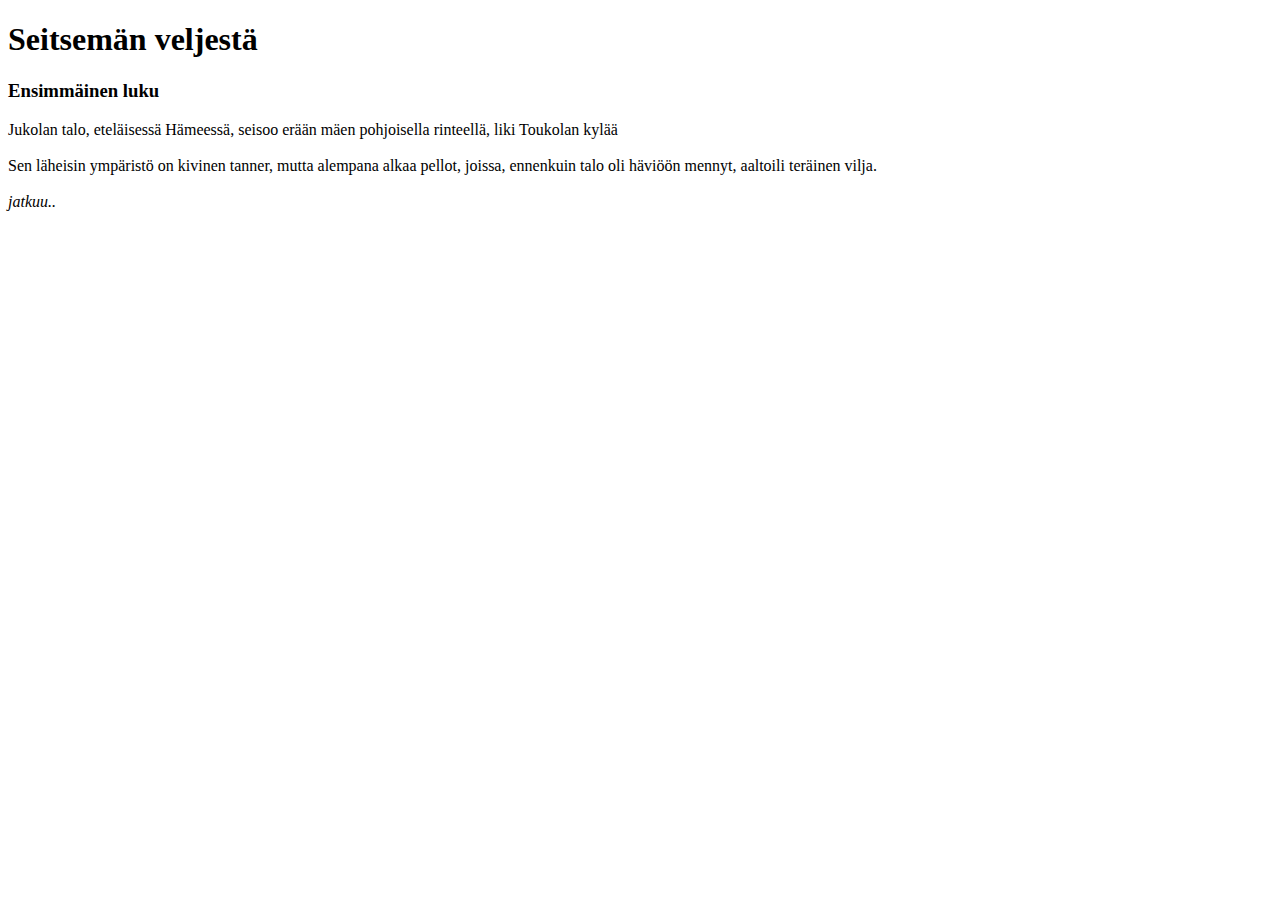
==== index.html @ a18d6718 "Osa 3. Toinen tehtävä" ====
<!DOCTYPE html>
<html>

<head>
    <meta charset="utf-8">
    <title>Lapio website</title>
</head>

<body>
    <!--Tee tehtävät tänne-->
    <h1>Seitsemän veljestä</h1>
    <h3>Ensimmäinen luku</h3>
    <p>Jukolan talo, eteläisessä Hämeessä, seisoo erään mäen pohjoisella rinteellä, liki Toukolan kylää
        <br><br>
        Sen läheisin ympäristö on kivinen tanner, mutta alempana alkaa pellot, joissa, ennenkuin talo oli häviöön mennyt, aaltoili teräinen vilja.
        <br><br>
        <i>jatkuu..</i>
    </p>
</body>

</html>
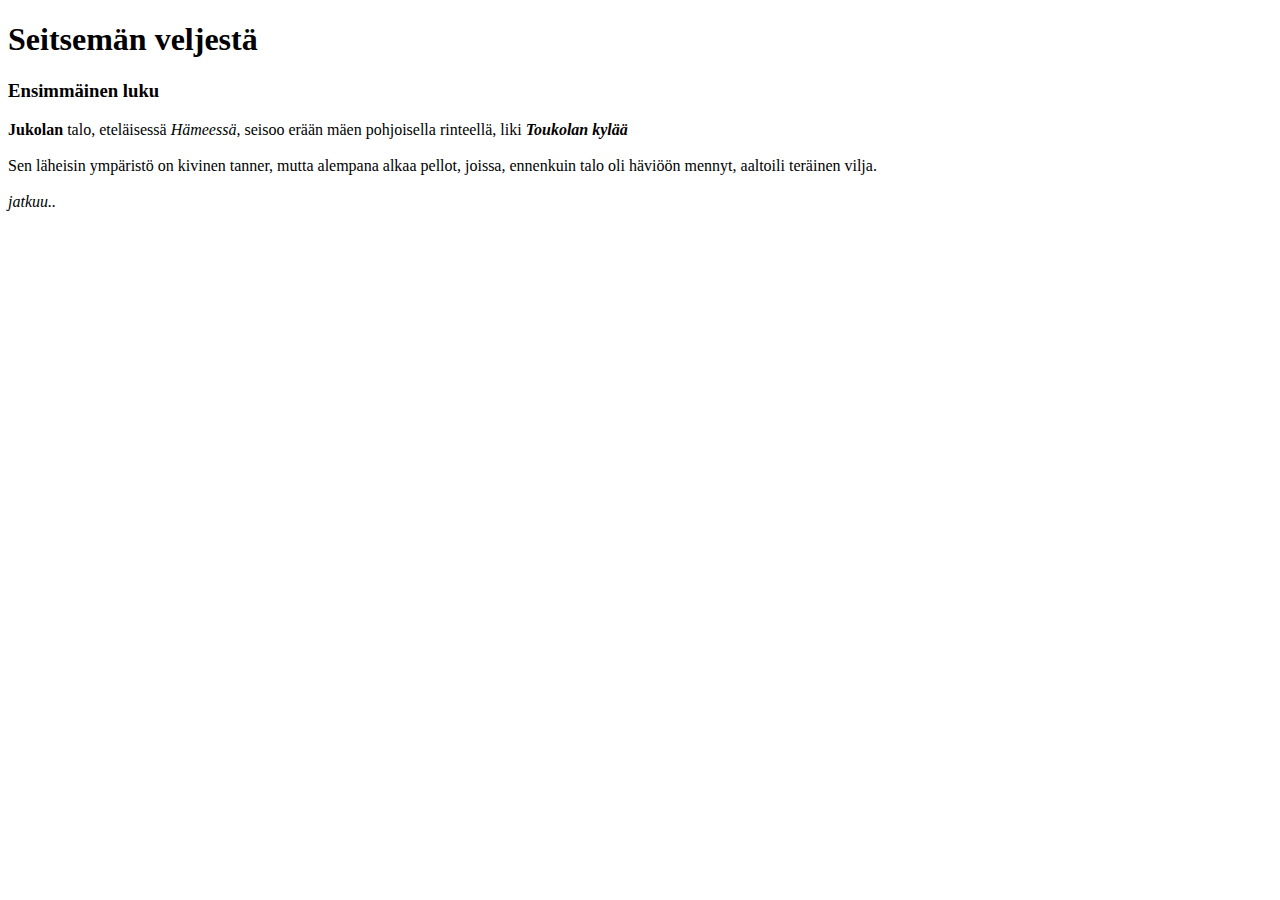
==== commit 3bb6ea3f: "Osa 3. Kolmas tehtävä" ====
--- a/index.html
+++ b/index.html
@@ -10,7 +10,7 @@
     <!--Tee tehtävät tänne-->
     <h1>Seitsemän veljestä</h1>
     <h3>Ensimmäinen luku</h3>
-    <p>Jukolan talo, eteläisessä Hämeessä, seisoo erään mäen pohjoisella rinteellä, liki Toukolan kylää
+    <p><b>Jukolan</b> talo, eteläisessä <i>Hämeessä</i>, seisoo erään mäen pohjoisella rinteellä, liki <b><i>Toukolan kylää</b></i>
         <br><br>
         Sen läheisin ympäristö on kivinen tanner, mutta alempana alkaa pellot, joissa, ennenkuin talo oli häviöön mennyt, aaltoili teräinen vilja.
         <br><br>
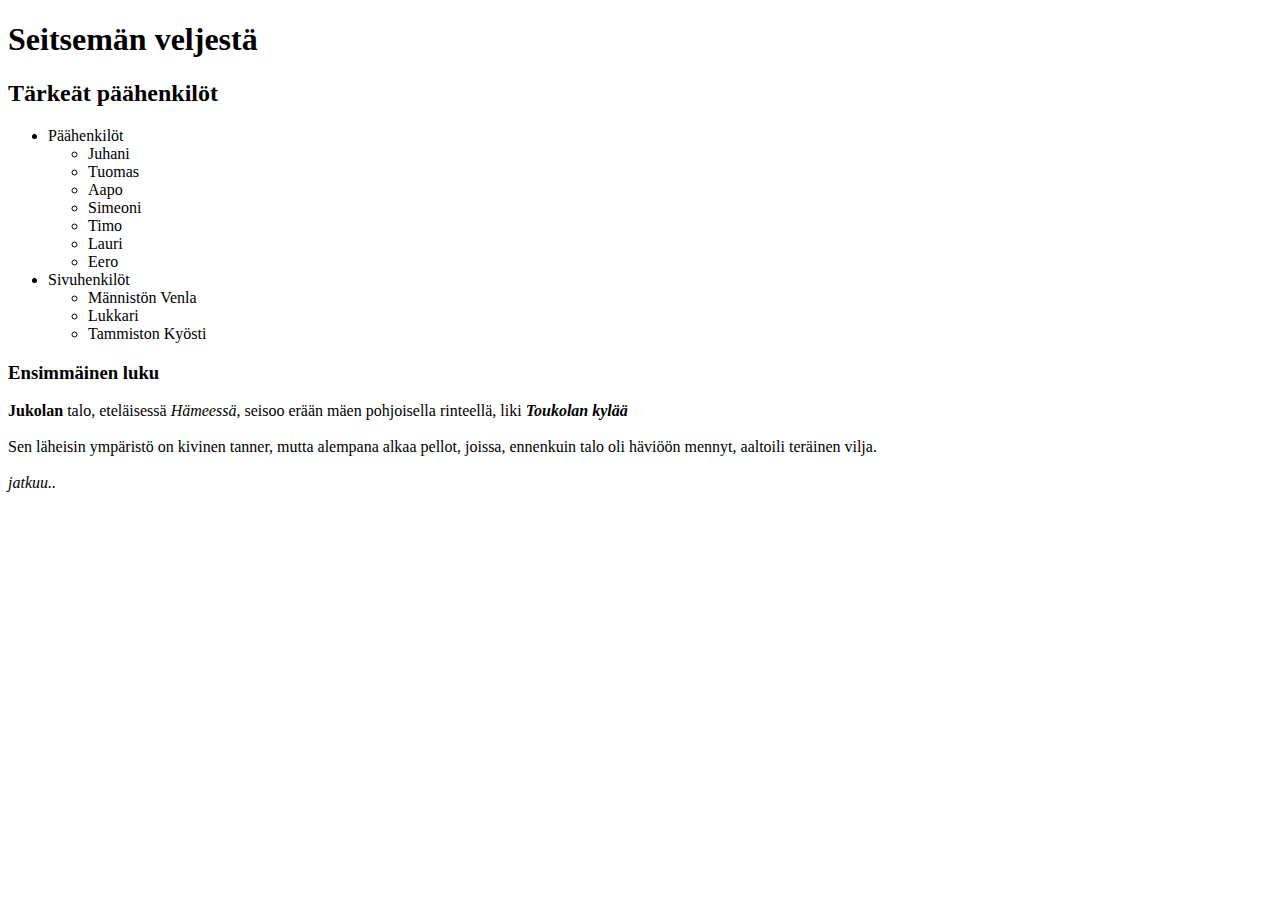
==== commit 993ca712: "Osa 3. Neljäs tehtävä" ====
--- a/index.html
+++ b/index.html
@@ -9,13 +9,34 @@
 <body>
     <!--Tee tehtävät tänne-->
     <h1>Seitsemän veljestä</h1>
+    <h2>Tärkeät päähenkilöt</h2>
+    <ul>
+        <li>Päähenkilöt</li>
+        <ul>
+            <li>Juhani</li>
+            <li>Tuomas</li>
+            <li>Aapo</li>
+            <li>Simeoni</li>
+            <li>Timo</li>
+            <li>Lauri</li>
+            <li>Eero</li>
+        </ul>
+        <li>Sivuhenkilöt</li>
+        <ul>
+            <li>Männistön Venla</li>
+            <li>Lukkari</li>
+            <li>Tammiston Kyösti</li>
+        </ul>
+    </ul>
     <h3>Ensimmäinen luku</h3>
-    <p><b>Jukolan</b> talo, eteläisessä <i>Hämeessä</i>, seisoo erään mäen pohjoisella rinteellä, liki <b><i>Toukolan kylää</b></i>
+    <p><b>Jukolan</b> talo, eteläisessä <i>Hämeessä</i>, seisoo erään mäen pohjoisella rinteellä, liki <b><i>Toukolan
+                kylää</b></i>
         <br><br>
-        Sen läheisin ympäristö on kivinen tanner, mutta alempana alkaa pellot, joissa, ennenkuin talo oli häviöön mennyt, aaltoili teräinen vilja.
+        Sen läheisin ympäristö on kivinen tanner, mutta alempana alkaa pellot, joissa, ennenkuin talo oli häviöön
+        mennyt, aaltoili teräinen vilja.
         <br><br>
         <i>jatkuu..</i>
     </p>
 </body>
 
-</html>
+</html>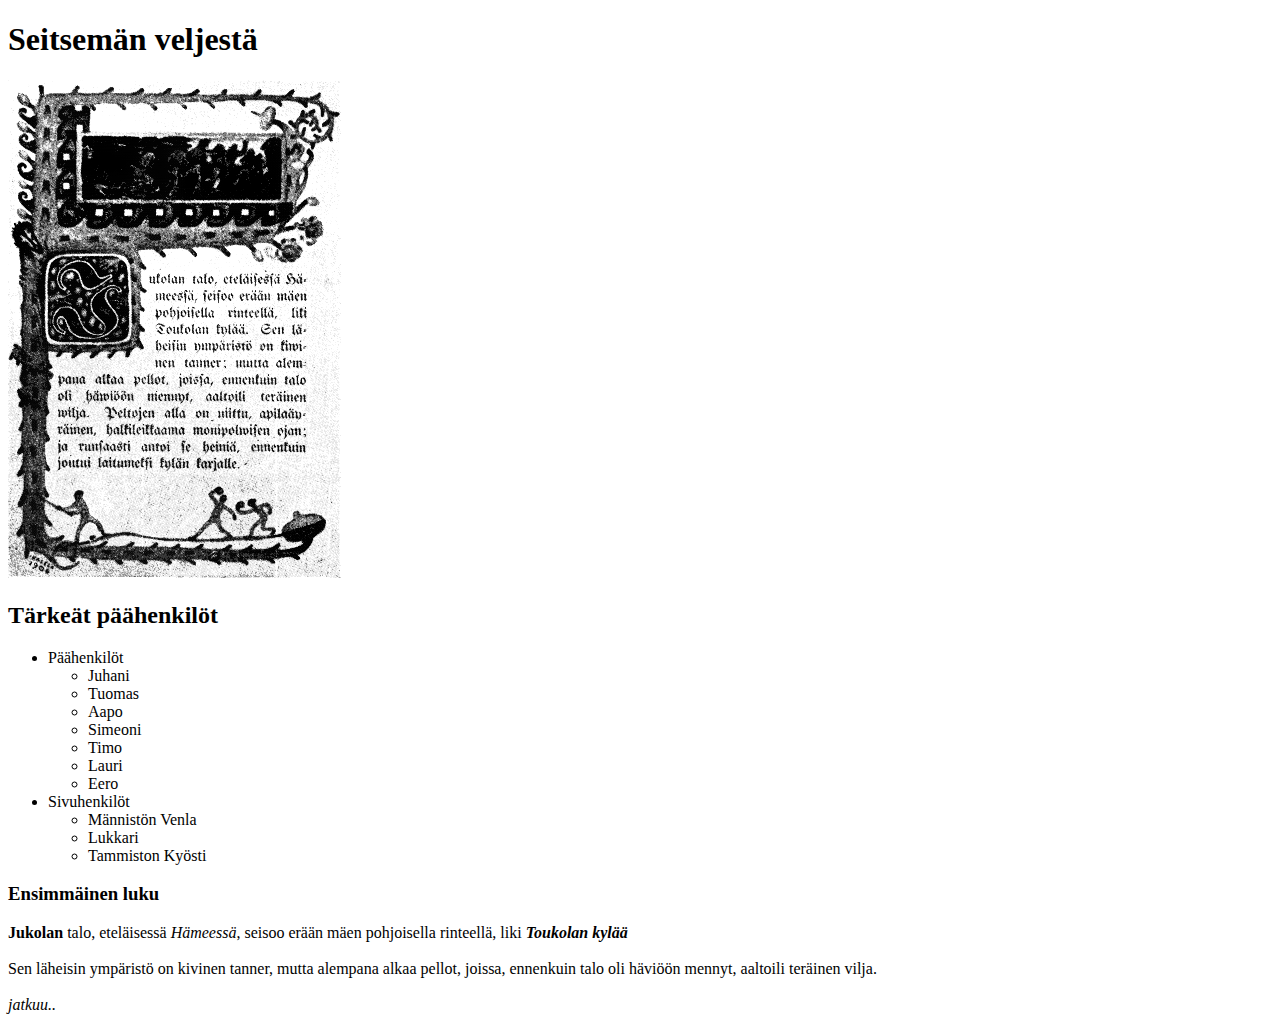
==== commit b08d529f: "Osa 3. Viides tehtävä" ====
--- a/index.html
+++ b/index.html
@@ -9,6 +9,8 @@
 <body>
     <!--Tee tehtävät tänne-->
     <h1>Seitsemän veljestä</h1>
+    <!--Kuva kirjan Seitsemän veljestä ensimmäisestä sivusta-->
+    <img src="assets/Seitsemän_veljestä.png" alt="Seitsemän veljestä" />
     <h2>Tärkeät päähenkilöt</h2>
     <ul>
         <li>Päähenkilöt</li>
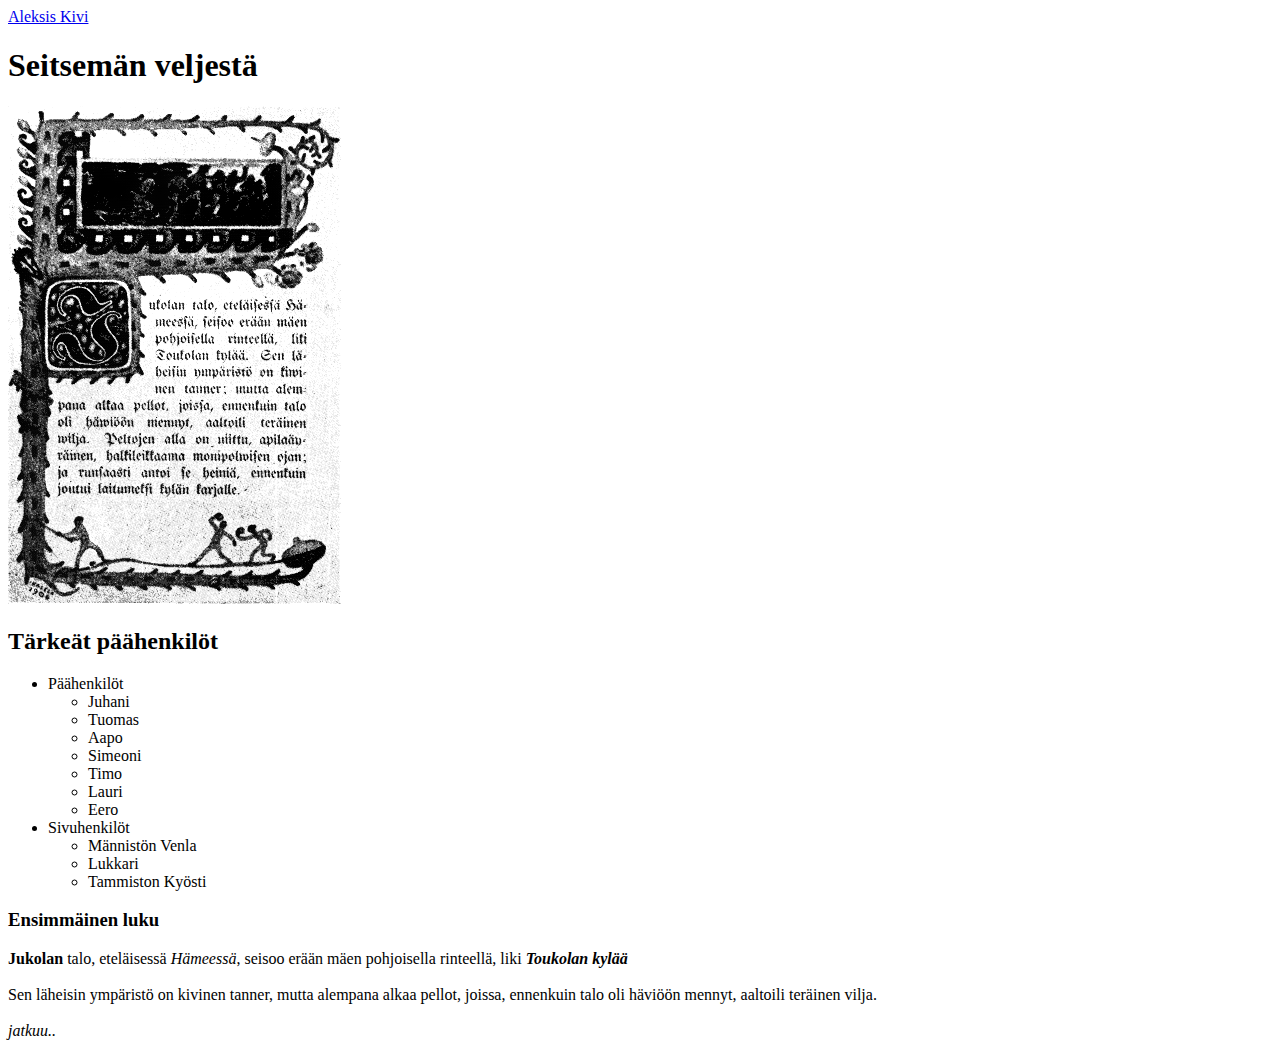
==== commit 327565a9: "Osa 3. Kuudes tehtävä" ====
--- a/index.html
+++ b/index.html
@@ -8,6 +8,7 @@
 
 <body>
     <!--Tee tehtävät tänne-->
+    <a href="toinen.html">Aleksis Kivi</a>
     <h1>Seitsemän veljestä</h1>
     <!--Kuva kirjan Seitsemän veljestä ensimmäisestä sivusta-->
     <img src="assets/Seitsemän_veljestä.png" alt="Seitsemän veljestä" />
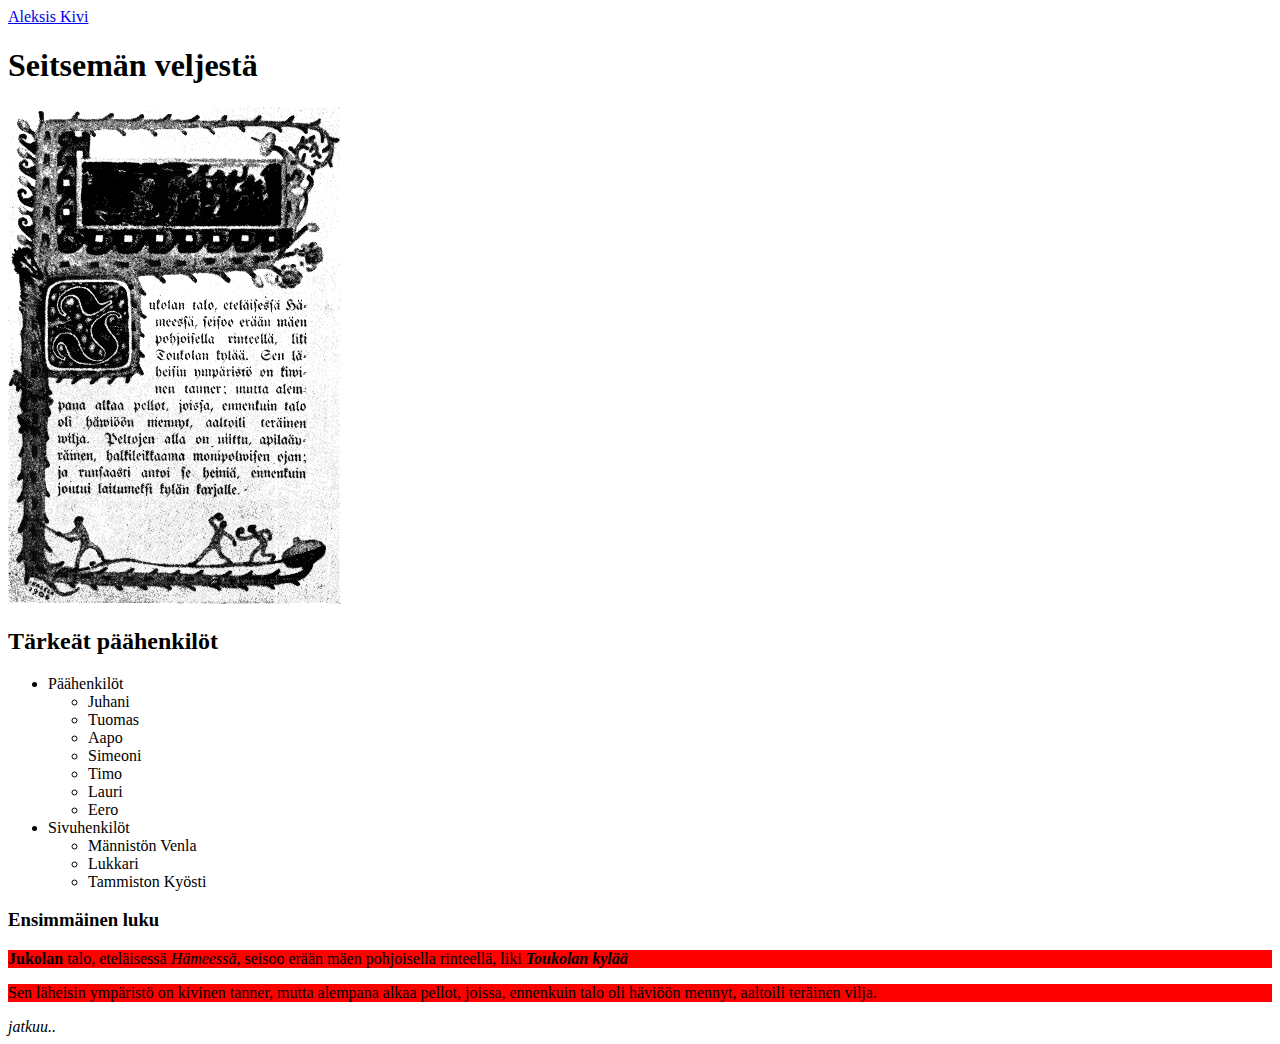
==== commit 6802a30c: "Osa 3. Seitsemäs tehtävä" ====
--- a/index.html
+++ b/index.html
@@ -3,6 +3,7 @@
 
 <head>
     <meta charset="utf-8">
+    <link rel="stylesheet" href="style.css">
     <title>Lapio website</title>
 </head>
 
@@ -33,13 +34,11 @@
     </ul>
     <h3>Ensimmäinen luku</h3>
     <p><b>Jukolan</b> talo, eteläisessä <i>Hämeessä</i>, seisoo erään mäen pohjoisella rinteellä, liki <b><i>Toukolan
-                kylää</b></i>
-        <br><br>
+                kylää</b></i></p>
+    <p>
         Sen läheisin ympäristö on kivinen tanner, mutta alempana alkaa pellot, joissa, ennenkuin talo oli häviöön
-        mennyt, aaltoili teräinen vilja.
-        <br><br>
-        <i>jatkuu..</i>
-    </p>
+        mennyt, aaltoili teräinen vilja.</p>
+    <i>jatkuu..</i>
 </body>
 
 </html>--- a/style.css
+++ b/style.css
@@ -0,0 +1,3 @@
+p {
+    background-color: red;
+}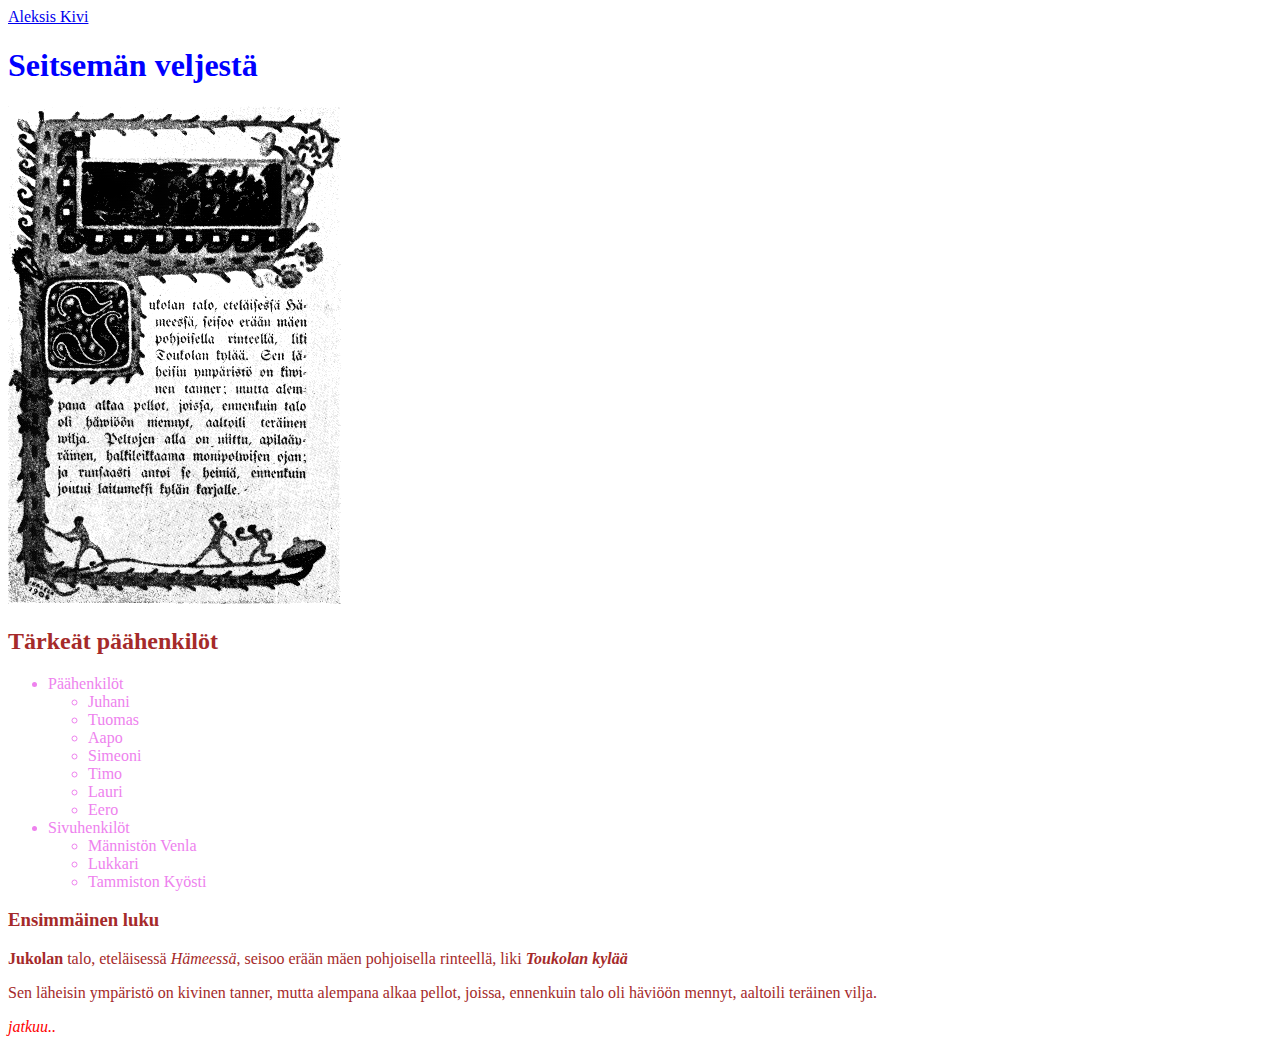
==== commit 1963ca4a: "Osa 3. Kahdeksas tehtävä" ====
--- a/index.html
+++ b/index.html
@@ -38,7 +38,7 @@
     <p>
         Sen läheisin ympäristö on kivinen tanner, mutta alempana alkaa pellot, joissa, ennenkuin talo oli häviöön
         mennyt, aaltoili teräinen vilja.</p>
-    <i>jatkuu..</i>
+    <i class="i">jatkuu..</i>
 </body>
 
 </html>--- a/style.css
+++ b/style.css
@@ -1,3 +1,18 @@
+.i {
+    color: red;
+}
+h1 {
+    color: blue;
+}
+h2 {
+    color: brown;
+}
+h3 {
+    color: brown;
+}
 p {
-    background-color: red;
+    color: brown;
+}
+li {
+    color: violet;
 }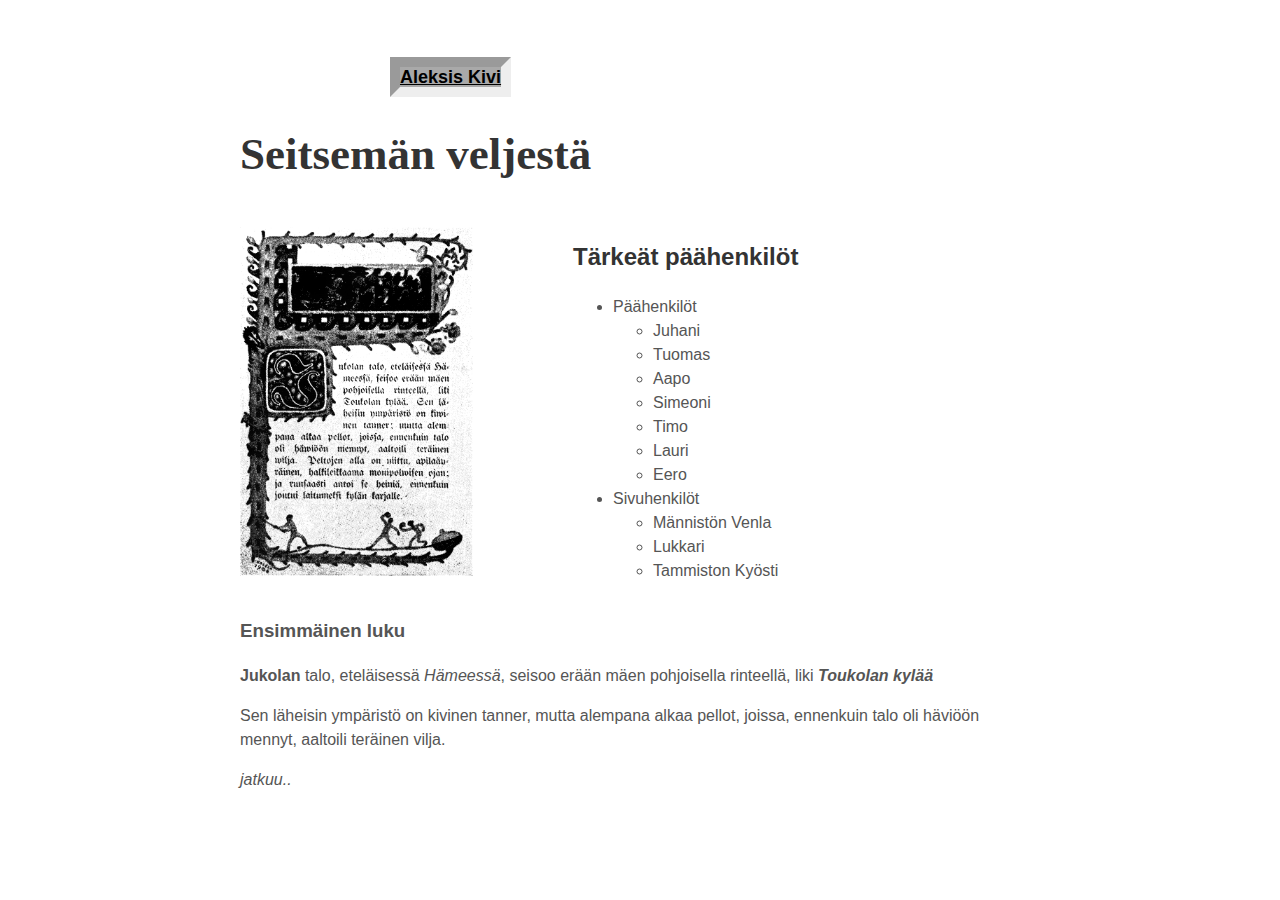
==== commit 4afa3204: "Osa 3. Yhdestoista tehtävä" ====
--- a/index.html
+++ b/index.html
@@ -11,27 +11,33 @@
     <!--Tee tehtävät tänne-->
     <a href="toinen.html">Aleksis Kivi</a>
     <h1>Seitsemän veljestä</h1>
-    <!--Kuva kirjan Seitsemän veljestä ensimmäisestä sivusta-->
-    <img src="assets/Seitsemän_veljestä.png" alt="Seitsemän veljestä" />
-    <h2>Tärkeät päähenkilöt</h2>
-    <ul>
-        <li>Päähenkilöt</li>
-        <ul>
-            <li>Juhani</li>
-            <li>Tuomas</li>
-            <li>Aapo</li>
-            <li>Simeoni</li>
-            <li>Timo</li>
-            <li>Lauri</li>
-            <li>Eero</li>
-        </ul>
-        <li>Sivuhenkilöt</li>
-        <ul>
-            <li>Männistön Venla</li>
-            <li>Lukkari</li>
-            <li>Tammiston Kyösti</li>
-        </ul>
-    </ul>
+    <div>
+        <span>
+            <!--Kuva kirjan Seitsemän veljestä ensimmäisestä sivusta-->
+            <img src="assets/Seitsemän_veljestä.png" alt="Seitsemän veljestä" height="70%" width="70%" />
+        </span>
+        <span>
+            <h2>Tärkeät päähenkilöt</h2>
+            <ul>
+                <li>Päähenkilöt</li>
+                <ul>
+                    <li>Juhani</li>
+                    <li>Tuomas</li>
+                    <li>Aapo</li>
+                    <li>Simeoni</li>
+                    <li>Timo</li>
+                    <li>Lauri</li>
+                    <li>Eero</li>
+                </ul>
+                <li>Sivuhenkilöt</li>
+                <ul>
+                    <li>Männistön Venla</li>
+                    <li>Lukkari</li>
+                    <li>Tammiston Kyösti</li>
+                </ul>
+            </ul>
+        </span>
+    </div>
     <h3>Ensimmäinen luku</h3>
     <p><b>Jukolan</b> talo, eteläisessä <i>Hämeessä</i>, seisoo erään mäen pohjoisella rinteellä, liki <b><i>Toukolan
                 kylää</b></i></p>
--- a/style.css
+++ b/style.css
@@ -1,18 +1,36 @@
-.i {
-    color: red;
+body {
+    margin: 0 auto;
+    max-width: 50em;
+    line-height: 1.5;
+    padding: 4em 1em;
+    font-family: Arial, Helvetica, sans-serif;
+    color: #555;
 }
 h1 {
-    color: blue;
+    color: #333;
+    font-size: 45px;
+    font-family: Cambria, Cochin, Georgia, Times, 'Times New Roman', serif;
 }
 h2 {
-    color: brown;
+    color: #333;
 }
-h3 {
-    color: brown;
+a {
+    color: black;
+    font-size: 18px;
+    margin-left: 150px;
+    font-weight: 600;
+    border-width: 10px;
+    border-style: inset;
+    background-color: darkgrey;  
 }
-p {
-    color: brown;
+a:hover {
+    color: pink;
 }
-li {
-    color: violet;
+div {
+    display: inline-table;
+    white-space: nowrap;
+}
+span {
+    display: table-cell;
+    display: inline-block;
 }